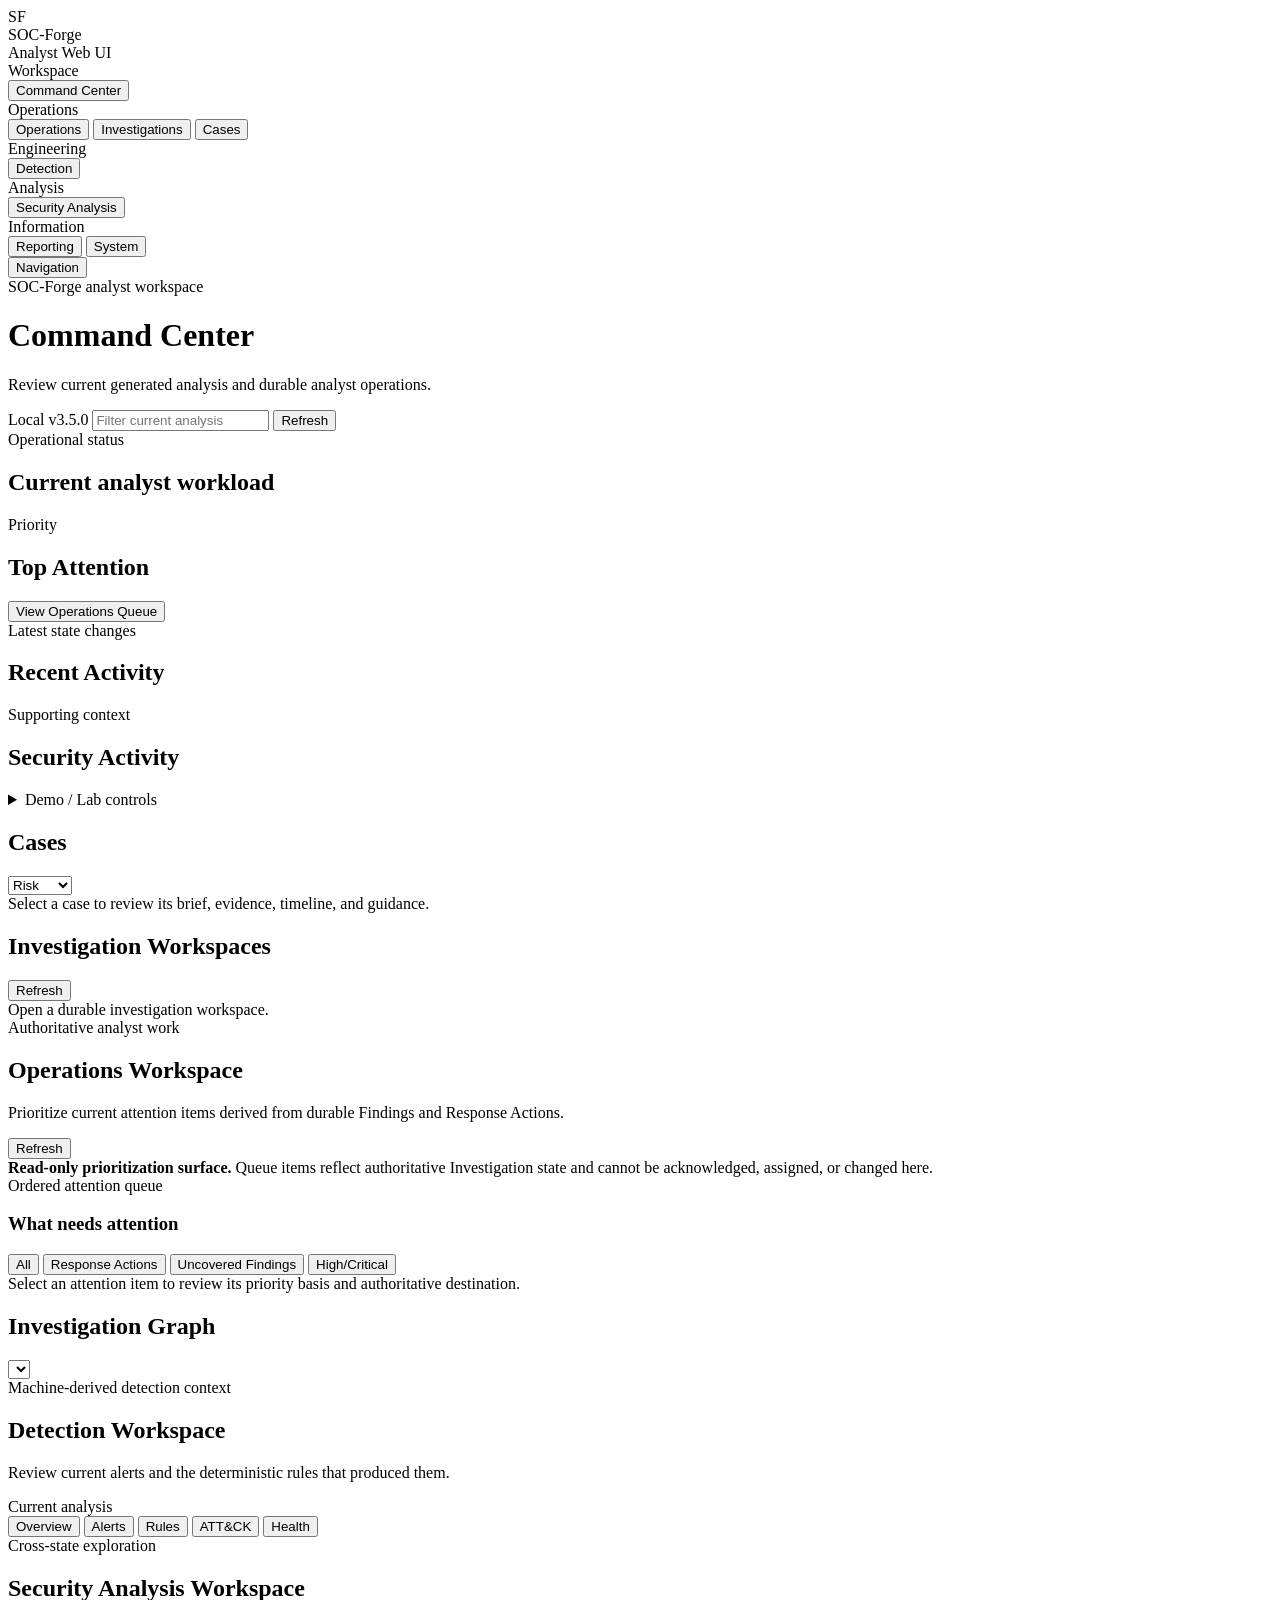
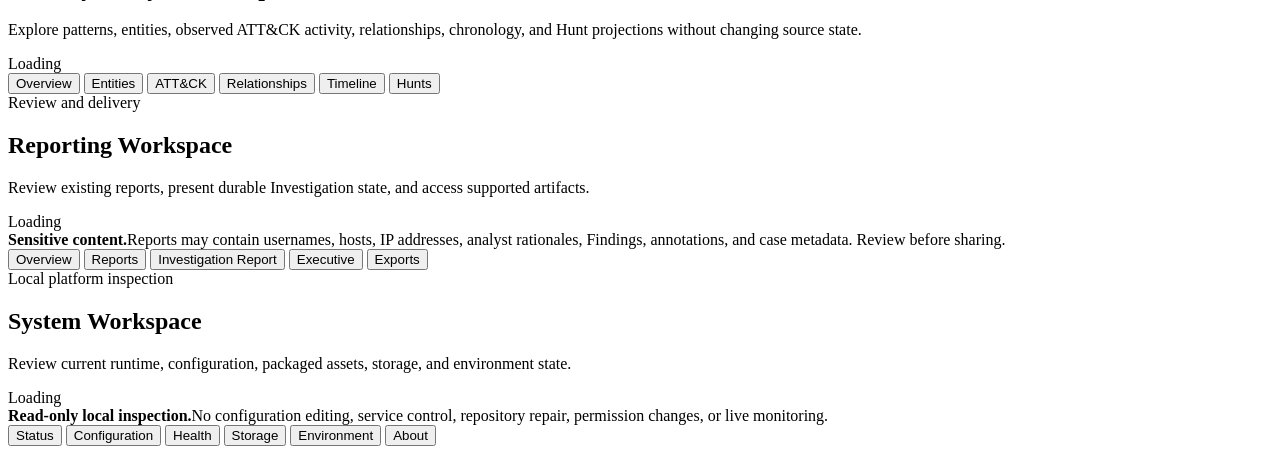
==== soc_forge/web/static/index.html @ 71f25888 "feat(web): redesign reporting and system workspaces" ====
<!doctype html>
<html lang="en">
<head>
  <meta charset="utf-8" />
  <meta name="viewport" content="width=device-width, initial-scale=1" />
  <title>SOC-Forge Analyst Web UI</title>
  <link rel="stylesheet" href="/static/styles.css" />
</head>
<body>
  <div class="app-shell">
    <aside id="appSidebar" class="sidebar">
      <div class="brand">
        <div class="mark">SF</div>
        <div>
          <div class="brand-title">SOC-Forge</div>
          <div class="brand-subtitle">Analyst Web UI</div>
        </div>
      </div>
      <nav class="nav-tabs" aria-label="Primary navigation">
        <div class="nav-group">
          <div class="nav-group-label">Workspace</div>
          <button class="nav-tab active" data-view="overview" aria-current="page">Command Center</button>
        </div>
        <div class="nav-group">
          <div class="nav-group-label">Operations</div>
          <button class="nav-tab" data-view="operations">Operations</button>
          <button class="nav-tab" data-view="investigations">Investigations</button>
          <button class="nav-tab" data-view="cases">Cases</button>
        </div>
        <div class="nav-group">
          <div class="nav-group-label">Engineering</div>
          <button class="nav-tab" data-view="detection">Detection</button>
        </div>
        <div class="nav-group">
          <div class="nav-group-label">Analysis</div>
          <button class="nav-tab" data-view="analysis">Security Analysis</button>
        </div>
        <div class="nav-group">
          <div class="nav-group-label">Information</div>
          <button class="nav-tab" data-view="reporting">Reporting</button>
          <button class="nav-tab" data-view="system">System</button>
        </div>
      </nav>
    </aside>

    <main class="main">
      <header class="topbar">
        <div class="topbar-context">
          <button id="sidebarToggle" class="sidebar-toggle" type="button" aria-controls="appSidebar" aria-expanded="false">Navigation</button>
          <div>
            <div class="eyebrow">SOC-Forge analyst workspace</div>
            <h1 id="pageTitle">Command Center</h1>
            <p id="pageDescription">Review current generated analysis and durable analyst operations.</p>
          </div>
        </div>
        <div class="toolbar">
          <span class="status-indicator status-available"><span aria-hidden="true"></span>Local</span>
          <span class="technical-id">v3.5.0</span>
          <input id="searchInput" class="compact-search" type="search" placeholder="Filter current analysis" aria-label="Filter cases, alerts, and hunts" />
          <button id="refreshButton" type="button">Refresh</button>
        </div>
      </header>

      <section id="demoGuide" class="demo-guide" hidden>
        <div class="demo-guide-head">
          <div>
            <div class="demo-eyebrow">Guided Demo</div>
            <h2 id="demoGuideTitle">SOC-Forge walkthrough</h2>
          </div>
          <div class="demo-guide-actions">
            <button id="nextDemoStepButton" type="button" class="primary-button">Next</button>
            <button id="closeDemoButton" type="button">Close</button>
          </div>
        </div>
        <div id="demoSteps" class="demo-steps"></div>
      </section>

      <section id="overviewView" class="view active command-center">
        <section aria-labelledby="operationalStatusHeading">
          <div class="section-heading">
            <div><div class="eyebrow">Operational status</div><h2 id="operationalStatusHeading">Current analyst workload</h2></div>
          </div>
          <div class="metrics command-metrics" id="metrics"></div>
        </section>
        <div class="command-primary-grid">
          <section class="panel attention-panel" aria-labelledby="topAttentionHeading">
            <div class="panel-head"><div><div class="eyebrow">Priority</div><h2 id="topAttentionHeading">Top Attention</h2></div><button id="openOperationsButton" type="button">View Operations Queue</button></div>
            <div id="commandTopAttention" class="attention-list"></div>
          </section>
          <section class="panel activity-panel" aria-labelledby="recentActivityHeading">
            <div class="panel-head"><div><div class="eyebrow">Latest state changes</div><h2 id="recentActivityHeading">Recent Activity</h2></div></div>
            <div id="commandRecentActivity" class="activity-list"></div>
          </section>
        </div>
        <section class="panel supporting-activity" aria-labelledby="securityActivityHeading">
          <div class="panel-head"><div><div class="eyebrow">Supporting context</div><h2 id="securityActivityHeading">Security Activity</h2></div></div>
          <div id="commandSecurityActivity"></div>
        </section>
        <details class="demo-lab panel">
          <summary>Demo / Lab controls</summary>
          <p>Generate a controlled synthetic scenario for portfolio demonstration. These controls do not execute remediation.</p>
          <div class="scenario-control" aria-label="Demo scenario">
            <label for="scenarioSelect">Scenario</label>
            <select id="scenarioSelect"><option value="detection_lab">Detection Lab</option><option value="attack_chain">Attack Chain</option></select>
            <button id="runScenarioButton" type="button">Generate Scenario</button>
            <button id="startDemoButton" type="button" class="primary-button">Start Guided Demo</button>
          </div>
        </details>
      </section>

      <section id="casesView" class="view">
        <div class="split-layout">
          <section class="panel list-panel">
            <div class="panel-head">
              <h2>Cases</h2>
              <select id="caseSort" aria-label="Sort cases">
                <option value="risk">Risk</option>
                <option value="quality">Quality</option>
                <option value="time">Time</option>
              </select>
            </div>
            <div id="caseList" class="case-list"></div>
          </section>
          <section class="panel detail-panel">
            <div id="caseDetail" class="empty-state">Select a case to review its brief, evidence, timeline, and guidance.</div>
          </section>
        </div>
      </section>

      <section id="investigationsView" class="view">
        <div class="split-layout">
          <section class="panel list-panel">
            <div class="panel-head">
              <h2>Investigation Workspaces</h2>
              <button id="refreshInvestigationsButton" type="button">Refresh</button>
            </div>
            <div id="investigationList" class="case-list"></div>
          </section>
          <section class="panel detail-panel">
            <div id="investigationDetail" class="empty-state">Open a durable investigation workspace.</div>
          </section>
        </div>
      </section>

      <section id="operationsView" class="view operations-workspace">
        <div class="operations-header">
          <div>
            <div class="eyebrow">Authoritative analyst work</div>
            <h2>Operations Workspace</h2>
            <p>Prioritize current attention items derived from durable Findings and Response Actions.</p>
          </div>
          <button id="refreshOperationsButton" type="button">Refresh</button>
        </div>
        <div id="operationsSummary" class="metrics operations-metrics"></div>
        <div class="operations-boundary">
          <strong>Read-only prioritization surface.</strong>
          Queue items reflect authoritative Investigation state and cannot be acknowledged, assigned, or changed here.
        </div>
        <div id="operationsTopItems" hidden></div>
        <div class="operations-toolbar">
          <div><div class="eyebrow">Ordered attention queue</div><h3>What needs attention</h3></div>
          <div class="workspace-actions operations-filters" aria-label="Operations Queue filters">
            <button type="button" data-operations-filter="all">All</button>
            <button type="button" data-operations-filter="response_action">Response Actions</button>
            <button type="button" data-operations-filter="uncovered_finding">Uncovered Findings</button>
            <button type="button" data-operations-filter="high_critical">High/Critical</button>
          </div>
        </div>
        <div id="operationsStatus" class="muted evidence-status" role="status"></div>
        <div class="operations-browser">
          <section class="operations-list-panel" aria-label="Prioritized Operations Queue">
            <div id="operationsItems" class="operations-list"></div>
          </section>
          <section id="operationsDetail" class="operations-detail" aria-live="polite">
            <div class="empty-state">Select an attention item to review its priority basis and authoritative destination.</div>
          </section>
        </div>
      </section>

      <section id="graphView" class="view">
        <section class="panel">
          <div class="panel-head">
            <h2>Investigation Graph</h2>
            <select id="graphCaseSelect" aria-label="Graph case"></select>
          </div>
          <div id="graphWorkspace"></div>
        </section>
      </section>

      <section id="detectionView" class="view detection-workspace">
        <div class="detection-header">
          <div>
            <div class="eyebrow">Machine-derived detection context</div>
            <h2>Detection Workspace</h2>
            <p>Review current alerts and the deterministic rules that produced them.</p>
          </div>
          <div id="detectionAnalysisStatus" class="status-indicator status-available"><span aria-hidden="true"></span>Current analysis</div>
        </div>
        <div class="detection-tabs" role="tablist" aria-label="Detection workspace">
          <button type="button" role="tab" data-detection-tab="overview">Overview</button>
          <button type="button" role="tab" data-detection-tab="alerts">Alerts</button>
          <button type="button" role="tab" data-detection-tab="rules">Rules</button>
          <button type="button" role="tab" data-detection-tab="attack">ATT&amp;CK</button>
          <button type="button" role="tab" data-detection-tab="health">Health</button>
        </div>
        <section data-detection-panel="overview" class="detection-panel"><div id="detectionOverview"></div></section>
        <section data-detection-panel="alerts" class="detection-panel" hidden><div id="detectionAlerts"></div></section>
        <section data-detection-panel="rules" class="detection-panel" hidden><div id="detectionRules"></div></section>
        <section data-detection-panel="attack" class="detection-panel" hidden><div id="detectionAttack"></div></section>
        <section data-detection-panel="health" class="detection-panel" hidden><div id="detectionHealth"></div></section>
      </section>

      <section id="analysisView" class="view analysis-workspace">
        <div class="analysis-header">
          <div>
            <div class="eyebrow">Cross-state exploration</div>
            <h2>Security Analysis Workspace</h2>
            <p>Explore patterns, entities, observed ATT&amp;CK activity, relationships, chronology, and Hunt projections without changing source state.</p>
          </div>
          <div id="analysisMode" class="status-indicator"><span aria-hidden="true"></span>Loading</div>
        </div>
        <div class="analysis-tabs" role="tablist" aria-label="Security Analysis workspace">
          <button type="button" role="tab" data-analysis-tab="overview">Overview</button>
          <button type="button" role="tab" data-analysis-tab="entities">Entities</button>
          <button type="button" role="tab" data-analysis-tab="attack">ATT&amp;CK</button>
          <button type="button" role="tab" data-analysis-tab="relationships">Relationships</button>
          <button type="button" role="tab" data-analysis-tab="timeline">Timeline</button>
          <button type="button" role="tab" data-analysis-tab="hunts">Hunts</button>
        </div>
        <section class="analysis-panel" data-analysis-panel="overview"><div id="analysisOverview"></div></section>
        <section class="analysis-panel" data-analysis-panel="entities" hidden>
          <form id="entityExplorerForm" class="analysis-query-bar">
            <label for="analysisEntityType">Entity type</label>
            <select id="analysisEntityType"><option value="host">Host</option><option value="user">User</option><option value="ip">IP address</option><option value="process">Process</option></select>
            <label for="analysisEntityValue">Exact entity</label>
            <input id="analysisEntityValue" required autocomplete="off" placeholder="Enter an exact value" />
            <button type="submit" class="primary-button">Explore entity</button>
          </form>
          <div id="analysisEntityDiscovery"></div>
          <div id="analysisEntityResult"></div>
        </section>
        <section class="analysis-panel" data-analysis-panel="attack" hidden><div id="analysisAttack"></div></section>
        <section class="analysis-panel" data-analysis-panel="relationships" hidden><div id="analysisRelationships"></div></section>
        <section class="analysis-panel" data-analysis-panel="timeline" hidden><div id="analysisTimeline"></div></section>
        <section class="analysis-panel" data-analysis-panel="hunts" hidden><div id="analysisHunts"></div></section>
        <div id="analysisStatus" class="muted evidence-status" role="status"></div>
      </section>

      <section id="reportingView" class="view reporting-workspace">
        <div class="reporting-header">
          <div><div class="eyebrow">Review and delivery</div><h2>Reporting Workspace</h2><p>Review existing reports, present durable Investigation state, and access supported artifacts.</p></div>
          <div id="reportingMode" class="status-indicator"><span aria-hidden="true"></span>Loading</div>
        </div>
        <div class="reporting-notice"><strong>Sensitive content.</strong><span>Reports may contain usernames, hosts, IP addresses, analyst rationales, Findings, annotations, and case metadata. Review before sharing.</span></div>
        <div class="reporting-tabs" role="tablist" aria-label="Reporting workspace">
          <button type="button" role="tab" data-reporting-tab="overview">Overview</button>
          <button type="button" role="tab" data-reporting-tab="reports">Reports</button>
          <button type="button" role="tab" data-reporting-tab="investigation">Investigation Report</button>
          <button type="button" role="tab" data-reporting-tab="executive">Executive</button>
          <button type="button" role="tab" data-reporting-tab="exports">Exports</button>
        </div>
        <section data-reporting-panel="overview"><div id="reportingOverview"></div></section>
        <section data-reporting-panel="reports" hidden><div id="reportCenter"></div></section>
        <section data-reporting-panel="investigation" hidden><div id="investigationReport"></div></section>
        <section data-reporting-panel="executive" hidden><div id="executiveSummary"></div></section>
        <section data-reporting-panel="exports" hidden><div id="exportCenter"></div></section>
        <div id="reportingStatus" class="muted evidence-status" role="status"></div>
      </section>

      <section id="systemView" class="view system-workspace">
        <div class="system-header">
          <div><div class="eyebrow">Local platform inspection</div><h2>System Workspace</h2><p>Review current runtime, configuration, packaged assets, storage, and environment state.</p></div>
          <div id="systemOverallStatus" class="status-indicator"><span aria-hidden="true"></span>Loading</div>
        </div>
        <div class="system-boundary"><strong>Read-only local inspection.</strong><span>No configuration editing, service control, repository repair, permission changes, or live monitoring.</span></div>
        <div class="system-tabs" role="tablist" aria-label="System workspace">
          <button type="button" role="tab" data-system-tab="status">Status</button>
          <button type="button" role="tab" data-system-tab="configuration">Configuration</button>
          <button type="button" role="tab" data-system-tab="health">Health</button>
          <button type="button" role="tab" data-system-tab="storage">Storage</button>
          <button type="button" role="tab" data-system-tab="environment">Environment</button>
          <button type="button" role="tab" data-system-tab="about">About</button>
        </div>
        <section data-system-panel="status"><div id="systemStatus"></div></section>
        <section data-system-panel="configuration" hidden><div id="systemConfiguration"></div></section>
        <section data-system-panel="health" hidden><div id="systemHealth"></div></section>
        <section data-system-panel="storage" hidden><div id="systemStorage"></div></section>
        <section data-system-panel="environment" hidden><div id="systemEnvironment"></div></section>
        <section data-system-panel="about" hidden><div id="systemAbout"></div></section>
        <div id="systemMessage" class="muted evidence-status" role="status"></div>
      </section>
    </main>
  </div>
  <script src="/static/investigations.js"></script>
  <script src="/static/investigation_findings.js"></script>
  <script src="/static/investigation_response_actions.js"></script>
  <script src="/static/investigation_summary.js"></script>
  <script src="/static/query_workbench.js"></script>
  <script src="/static/operations_queue.js"></script>
  <script src="/static/command_center.js"></script>
  <script src="/static/detection_workspace.js"></script>
  <script src="/static/security_analysis.js"></script>
  <script src="/static/reporting_system.js"></script>
  <script src="/static/app.js"></script>
</body>
</html>
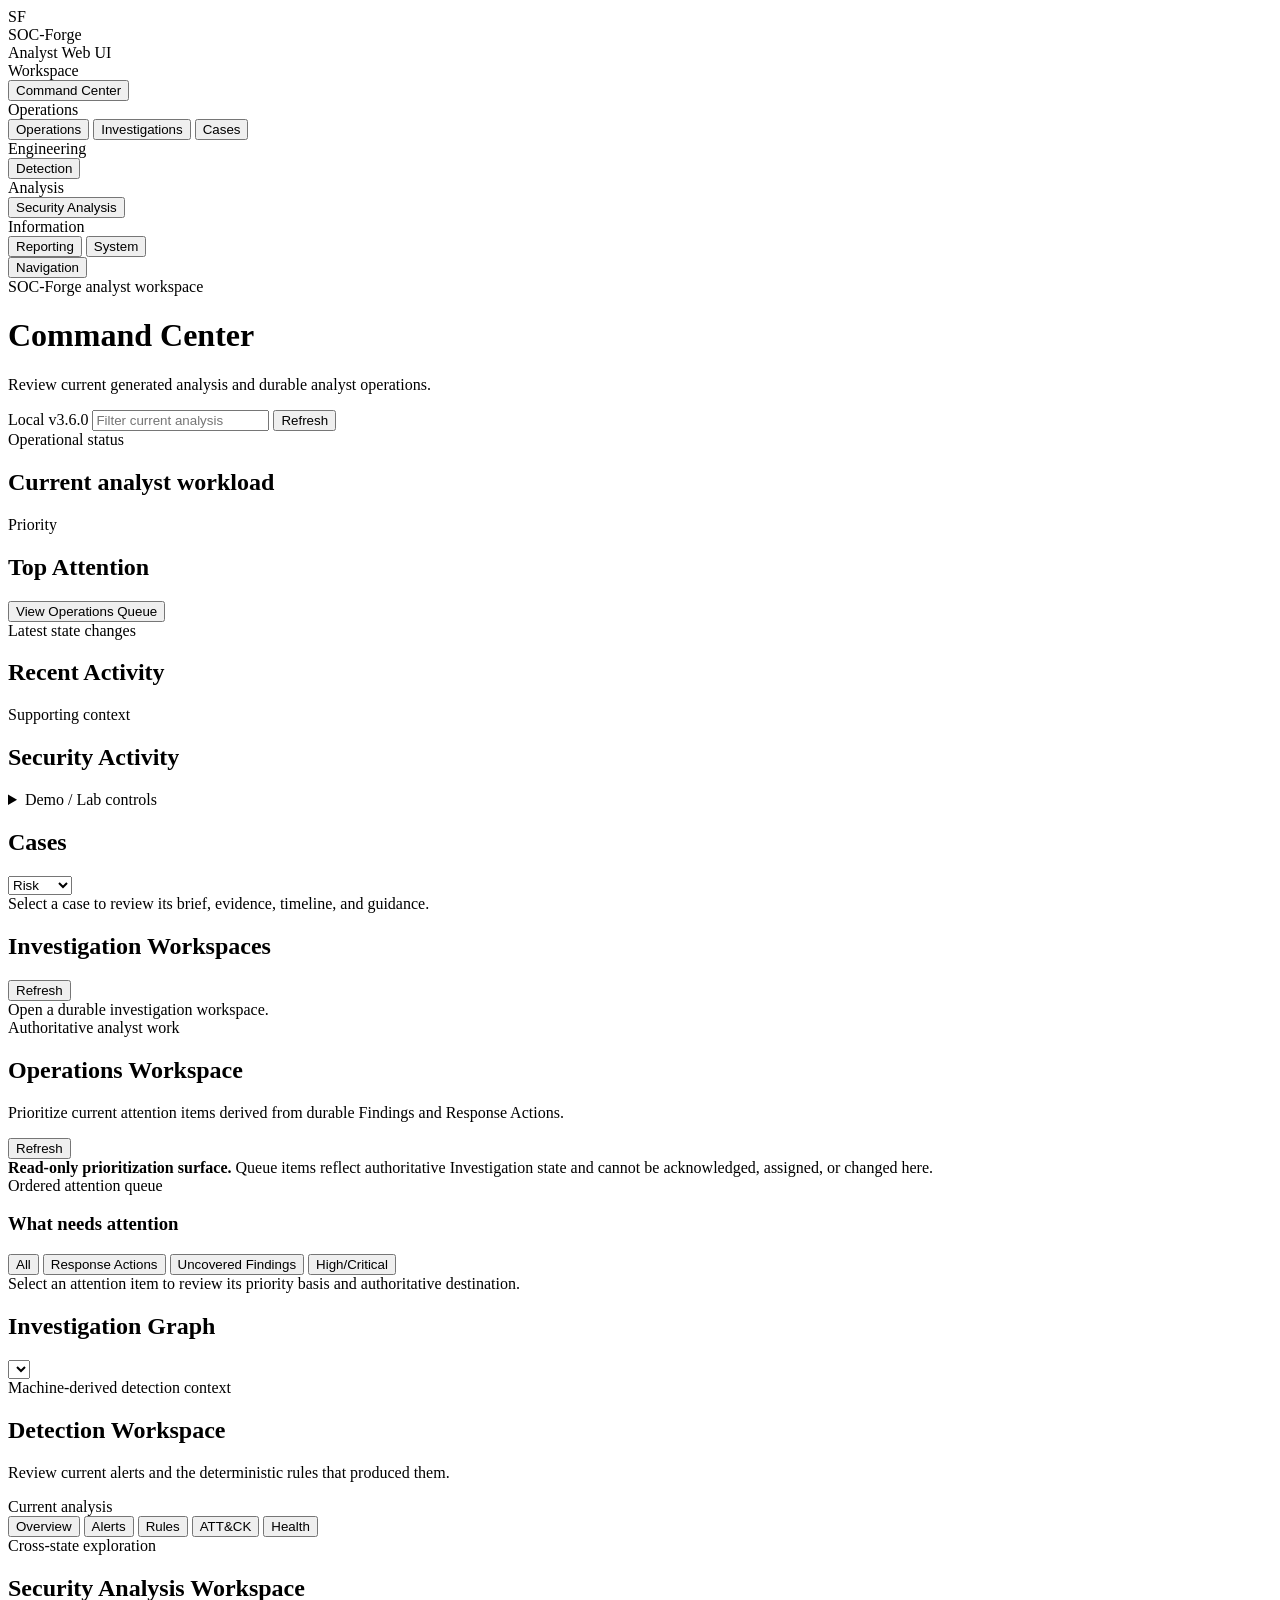
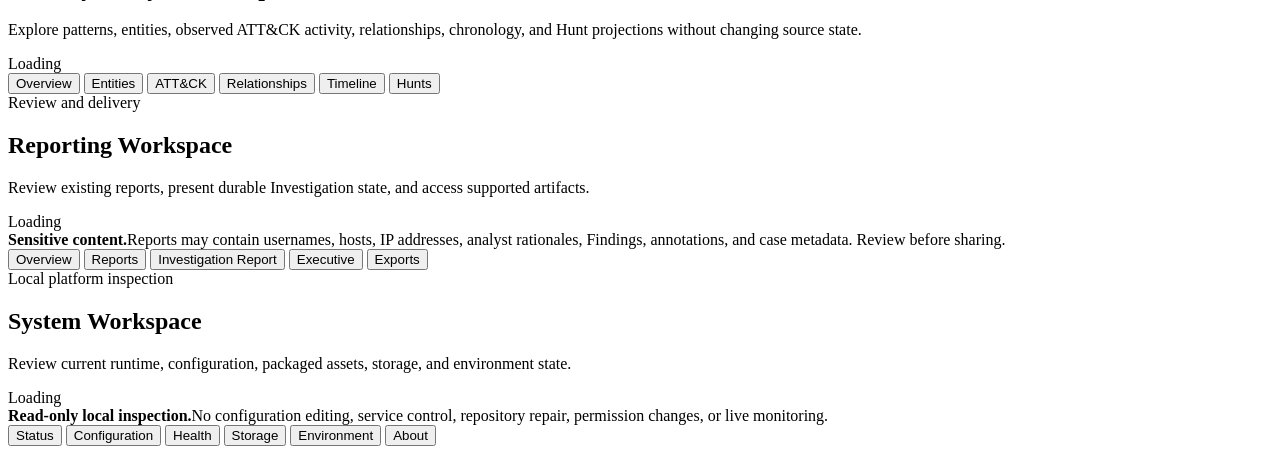
==== commit cb4d50f8: "Prepare v3.6.0 release" ====
--- a/soc_forge/web/static/index.html
+++ b/soc_forge/web/static/index.html
@@ -55,7 +55,7 @@
         </div>
         <div class="toolbar">
           <span class="status-indicator status-available"><span aria-hidden="true"></span>Local</span>
-          <span class="technical-id">v3.5.0</span>
+          <span class="technical-id">v3.6.0</span>
           <input id="searchInput" class="compact-search" type="search" placeholder="Filter current analysis" aria-label="Filter cases, alerts, and hunts" />
           <button id="refreshButton" type="button">Refresh</button>
         </div>
@@ -194,7 +194,7 @@
             <h2>Detection Workspace</h2>
             <p>Review current alerts and the deterministic rules that produced them.</p>
           </div>
-          <div id="detectionAnalysisStatus" class="status-indicator status-available"><span aria-hidden="true"></span>Current analysis</div>
+          <div id="detectionAnalysisStatus" class="status-indicator status-available" role="status" aria-live="polite"><span aria-hidden="true"></span>Current analysis</div>
         </div>
         <div class="detection-tabs" role="tablist" aria-label="Detection workspace">
           <button type="button" role="tab" data-detection-tab="overview">Overview</button>
@@ -217,7 +217,7 @@
             <h2>Security Analysis Workspace</h2>
             <p>Explore patterns, entities, observed ATT&amp;CK activity, relationships, chronology, and Hunt projections without changing source state.</p>
           </div>
-          <div id="analysisMode" class="status-indicator"><span aria-hidden="true"></span>Loading</div>
+          <div id="analysisMode" class="status-indicator" role="status" aria-live="polite"><span aria-hidden="true"></span>Loading</div>
         </div>
         <div class="analysis-tabs" role="tablist" aria-label="Security Analysis workspace">
           <button type="button" role="tab" data-analysis-tab="overview">Overview</button>
@@ -249,7 +249,7 @@
       <section id="reportingView" class="view reporting-workspace">
         <div class="reporting-header">
           <div><div class="eyebrow">Review and delivery</div><h2>Reporting Workspace</h2><p>Review existing reports, present durable Investigation state, and access supported artifacts.</p></div>
-          <div id="reportingMode" class="status-indicator"><span aria-hidden="true"></span>Loading</div>
+          <div id="reportingMode" class="status-indicator" role="status" aria-live="polite"><span aria-hidden="true"></span>Loading</div>
         </div>
         <div class="reporting-notice"><strong>Sensitive content.</strong><span>Reports may contain usernames, hosts, IP addresses, analyst rationales, Findings, annotations, and case metadata. Review before sharing.</span></div>
         <div class="reporting-tabs" role="tablist" aria-label="Reporting workspace">
@@ -270,7 +270,7 @@
       <section id="systemView" class="view system-workspace">
         <div class="system-header">
           <div><div class="eyebrow">Local platform inspection</div><h2>System Workspace</h2><p>Review current runtime, configuration, packaged assets, storage, and environment state.</p></div>
-          <div id="systemOverallStatus" class="status-indicator"><span aria-hidden="true"></span>Loading</div>
+          <div id="systemOverallStatus" class="status-indicator" role="status" aria-live="polite"><span aria-hidden="true"></span>Loading</div>
         </div>
         <div class="system-boundary"><strong>Read-only local inspection.</strong><span>No configuration editing, service control, repository repair, permission changes, or live monitoring.</span></div>
         <div class="system-tabs" role="tablist" aria-label="System workspace">
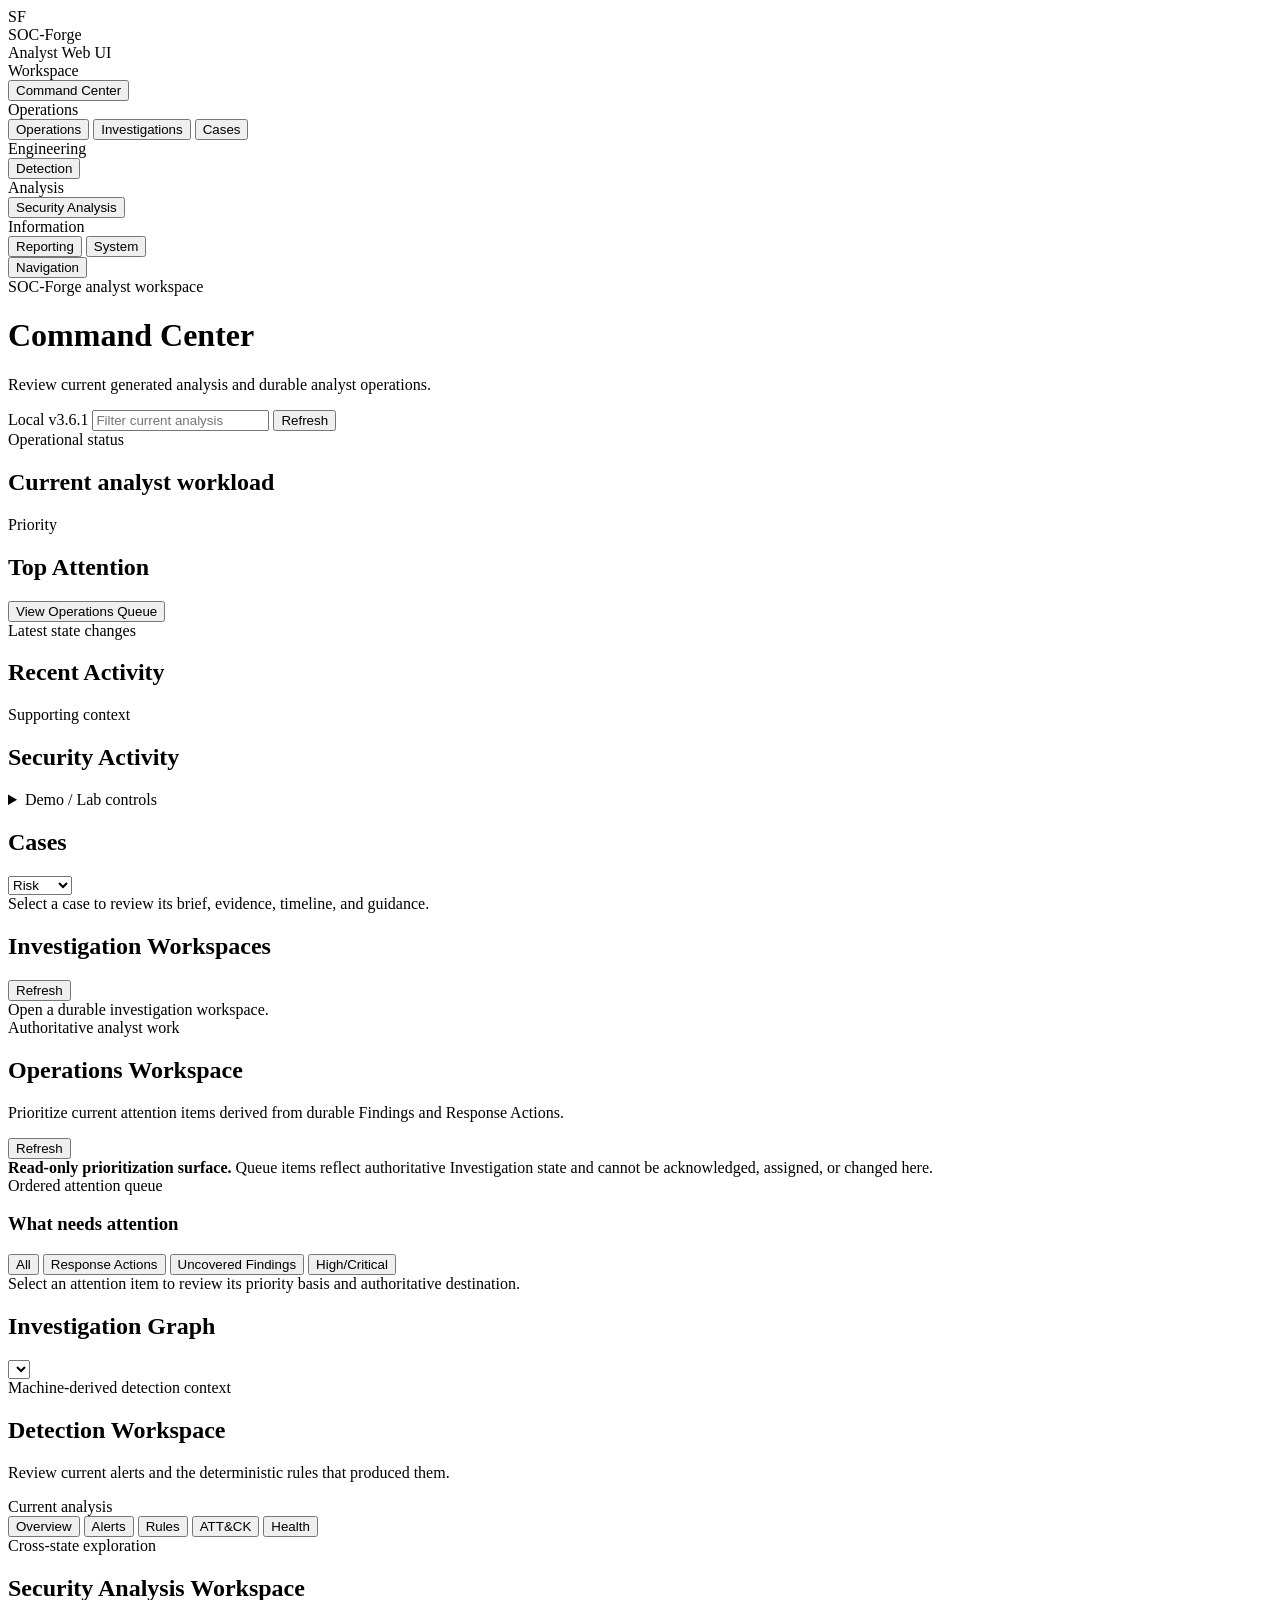
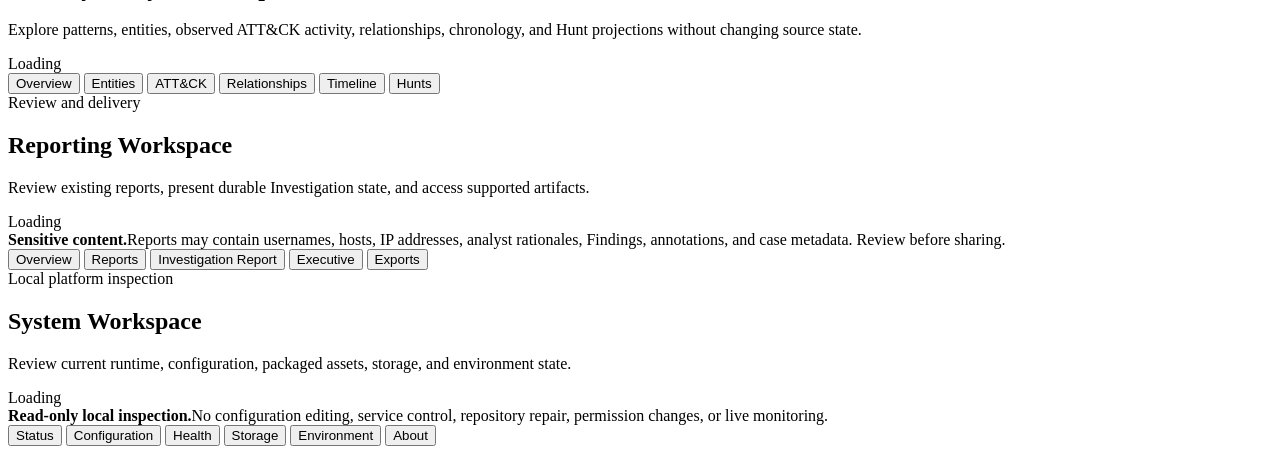
==== commit 601eb93a: "feat(detection): add Initial Access and Discovery rules, extend Attack Chain demo Closes a real ATT&" ====
--- a/soc_forge/web/static/index.html
+++ b/soc_forge/web/static/index.html
@@ -55,7 +55,7 @@
         </div>
         <div class="toolbar">
           <span class="status-indicator status-available"><span aria-hidden="true"></span>Local</span>
-          <span class="technical-id">v3.6.0</span>
+          <span class="technical-id">v3.6.1</span>
           <input id="searchInput" class="compact-search" type="search" placeholder="Filter current analysis" aria-label="Filter cases, alerts, and hunts" />
           <button id="refreshButton" type="button">Refresh</button>
         </div>
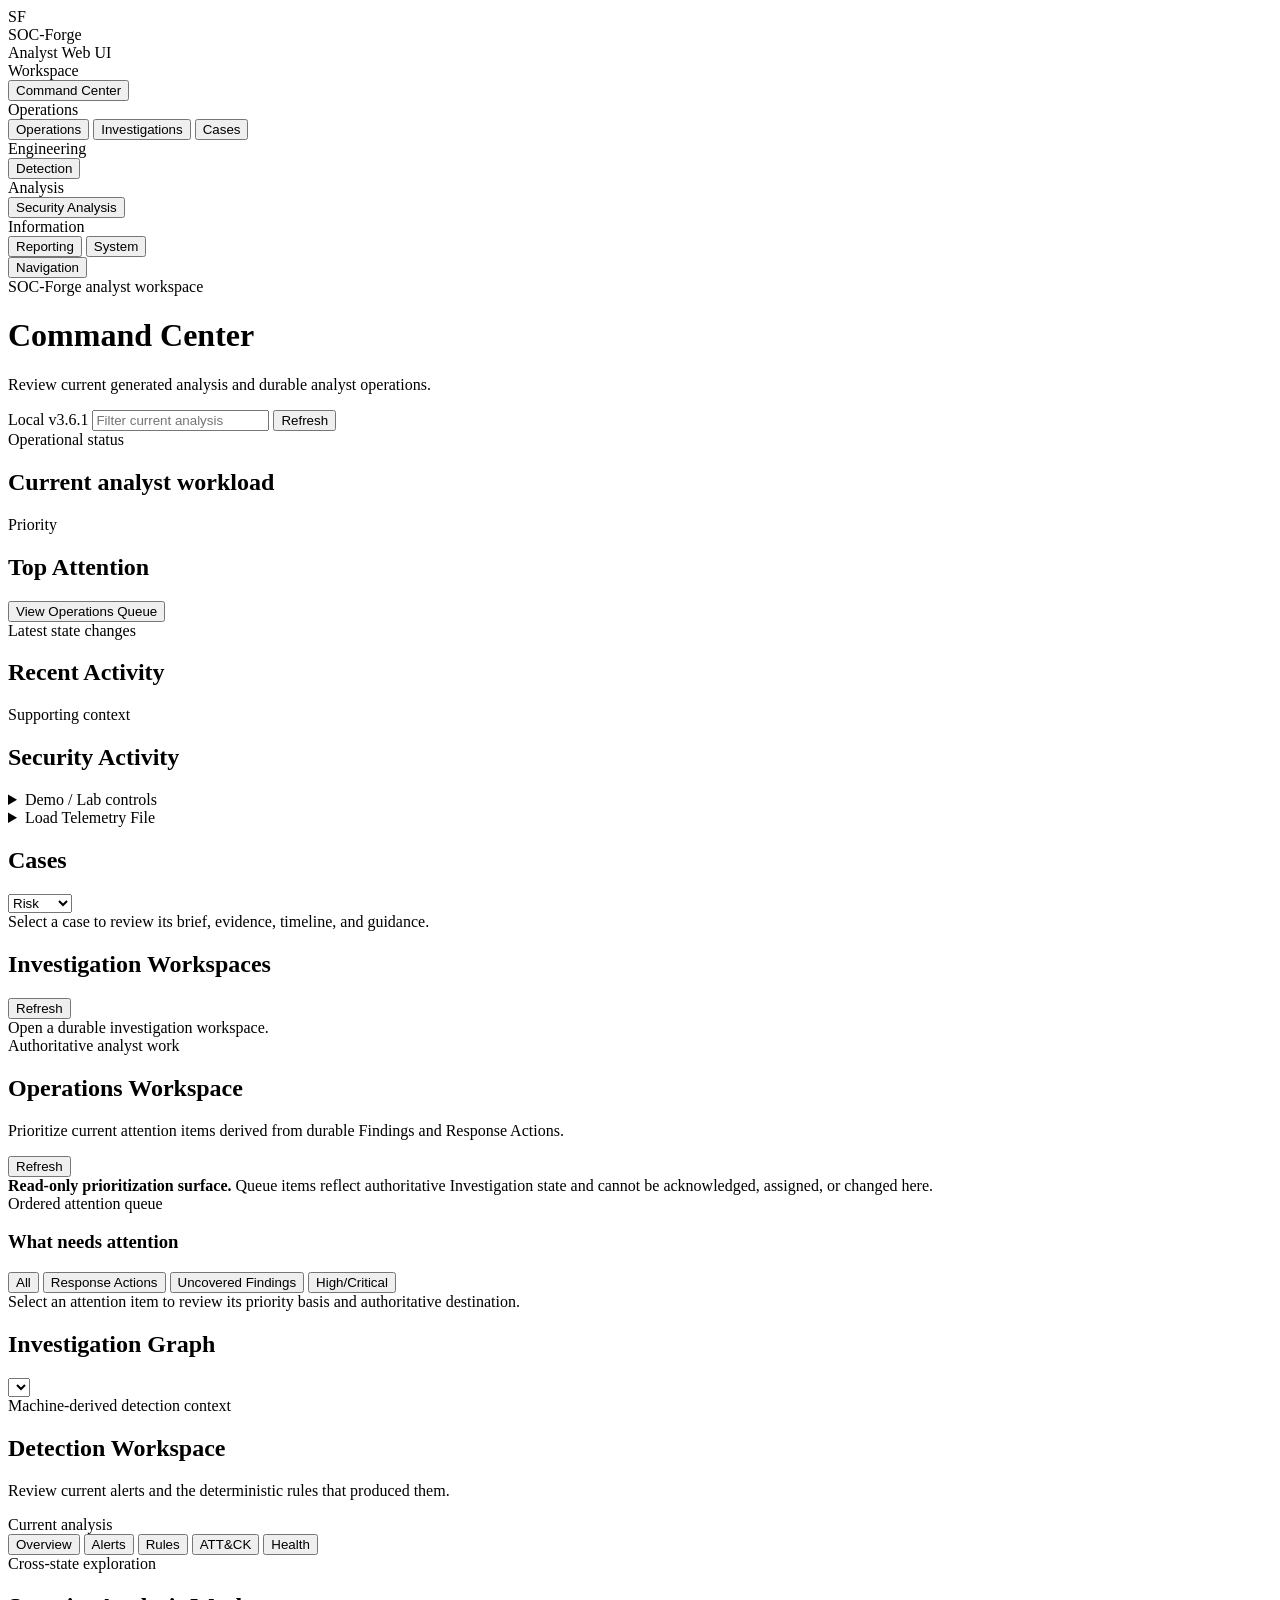
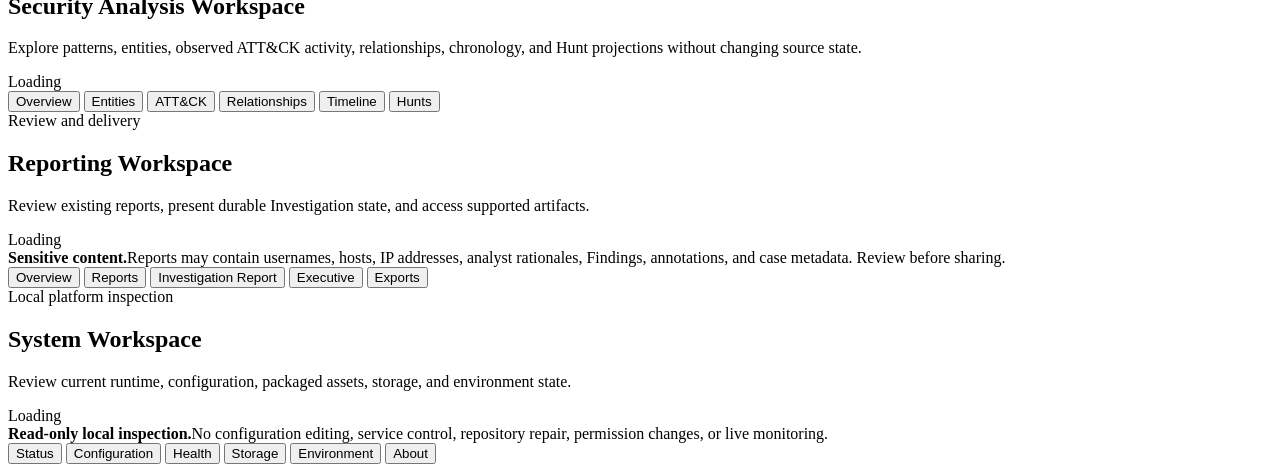
==== commit 126f0205: "feat(web): add real telemetry file ingest to the web UI The web UI could only visualize artifacts a " ====
--- a/soc_forge/web/static/index.html
+++ b/soc_forge/web/static/index.html
@@ -104,6 +104,22 @@
             <select id="scenarioSelect"><option value="detection_lab">Detection Lab</option><option value="attack_chain">Attack Chain</option></select>
             <button id="runScenarioButton" type="button">Generate Scenario</button>
             <button id="startDemoButton" type="button" class="primary-button">Start Guided Demo</button>
+          </div>
+        </details>
+        <details class="ingest-panel panel">
+          <summary>Load Telemetry File</summary>
+          <p>Analyze your own Windows Security telemetry. Replaces the current workspace with the results.</p>
+          <div class="scenario-control" aria-label="Load telemetry file">
+            <label for="ingestFileInput">File</label>
+            <input id="ingestFileInput" type="file" accept=".jsonl,.csv,.evtx" />
+            <label for="ingestFormatSelect">Format</label>
+            <select id="ingestFormatSelect">
+              <option value="">Auto-detect</option>
+              <option value="jsonl">JSONL</option>
+              <option value="windows-security-csv">Windows Security CSV</option>
+              <option value="windows-security-evtx">Windows Security EVTX</option>
+            </select>
+            <button id="uploadIngestButton" type="button" class="primary-button" disabled>Upload &amp; Analyze</button>
           </div>
         </details>
       </section>
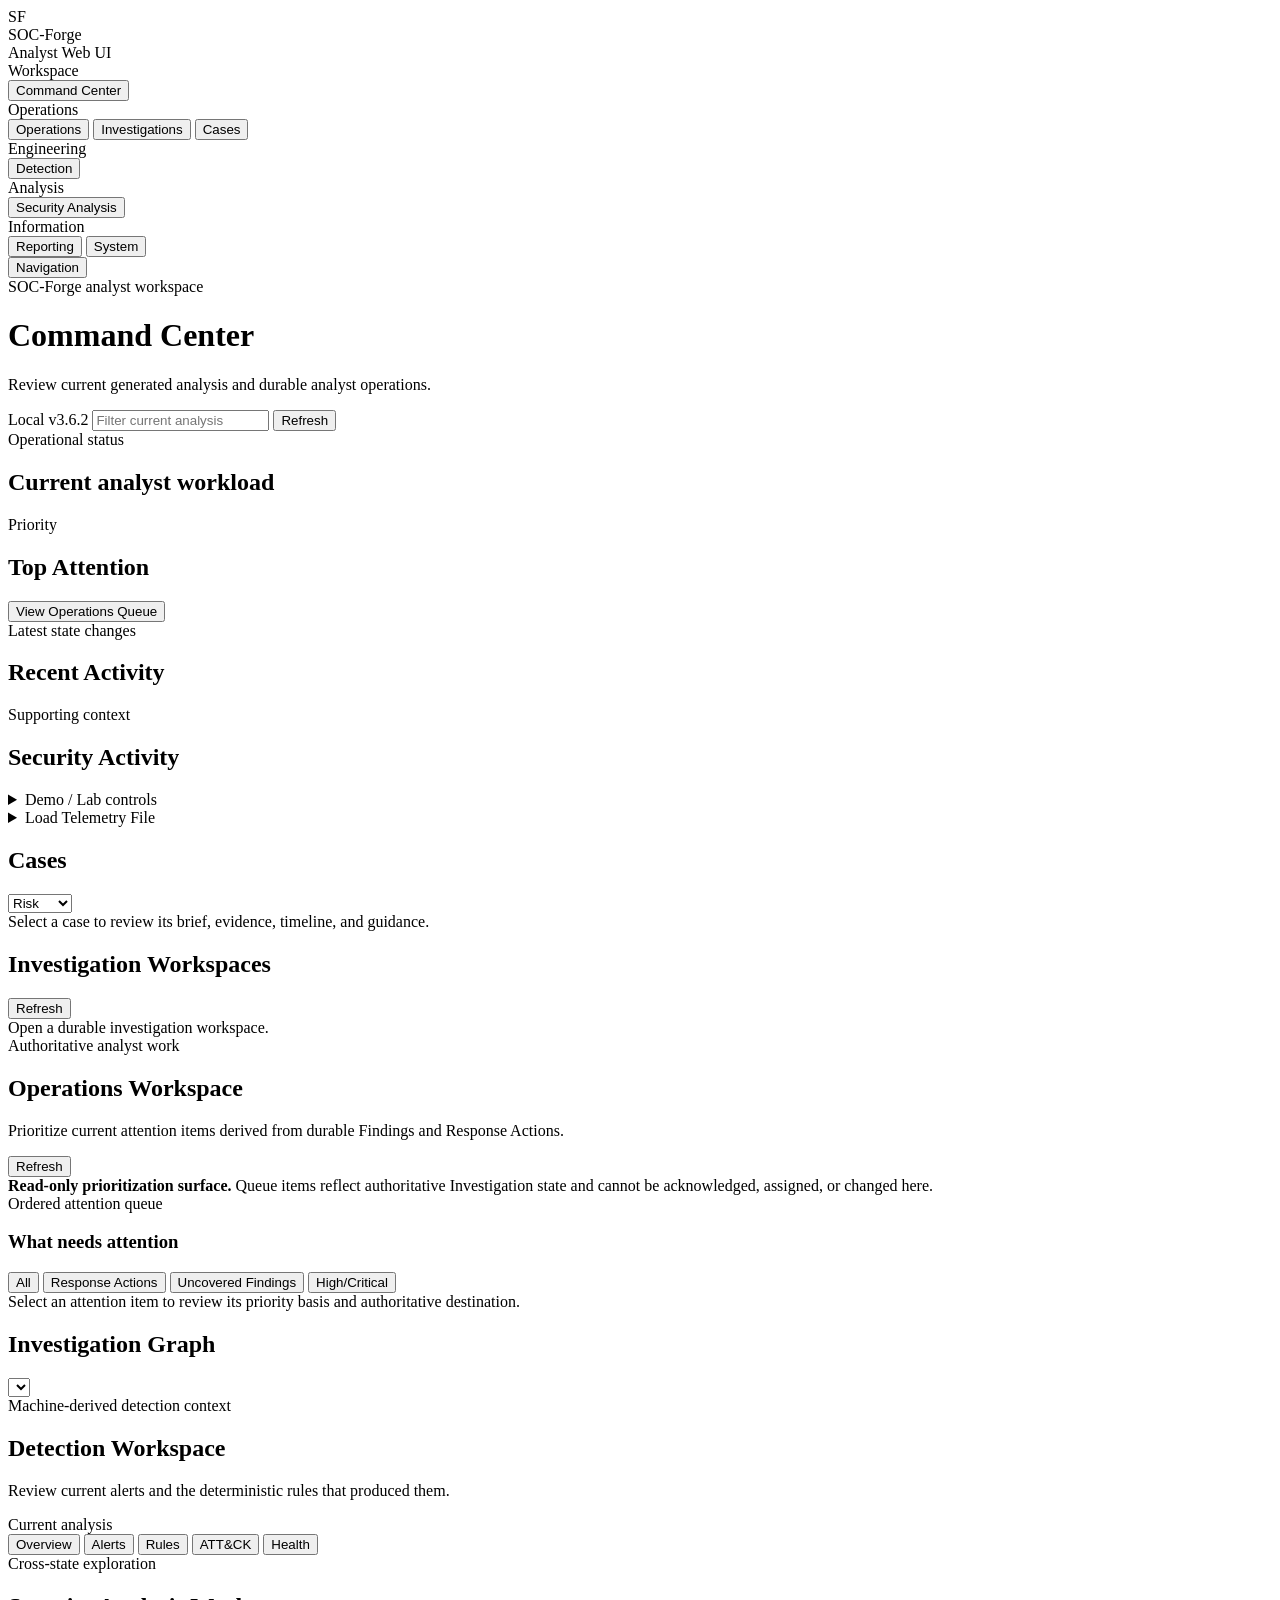
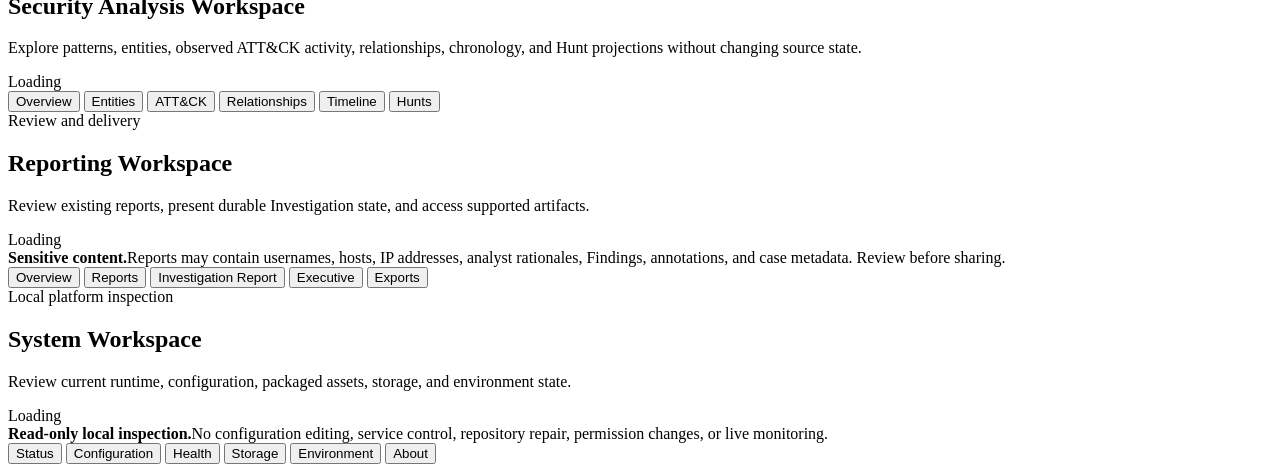
==== commit 27393843: "feat(rules): add SOCF-026, tar checkpoint-action wildcard/option injection Translated from a real CT" ====
--- a/soc_forge/web/static/index.html
+++ b/soc_forge/web/static/index.html
@@ -55,7 +55,7 @@
         </div>
         <div class="toolbar">
           <span class="status-indicator status-available"><span aria-hidden="true"></span>Local</span>
-          <span class="technical-id">v3.6.1</span>
+          <span class="technical-id">v3.6.2</span>
           <input id="searchInput" class="compact-search" type="search" placeholder="Filter current analysis" aria-label="Filter cases, alerts, and hunts" />
           <button id="refreshButton" type="button">Refresh</button>
         </div>
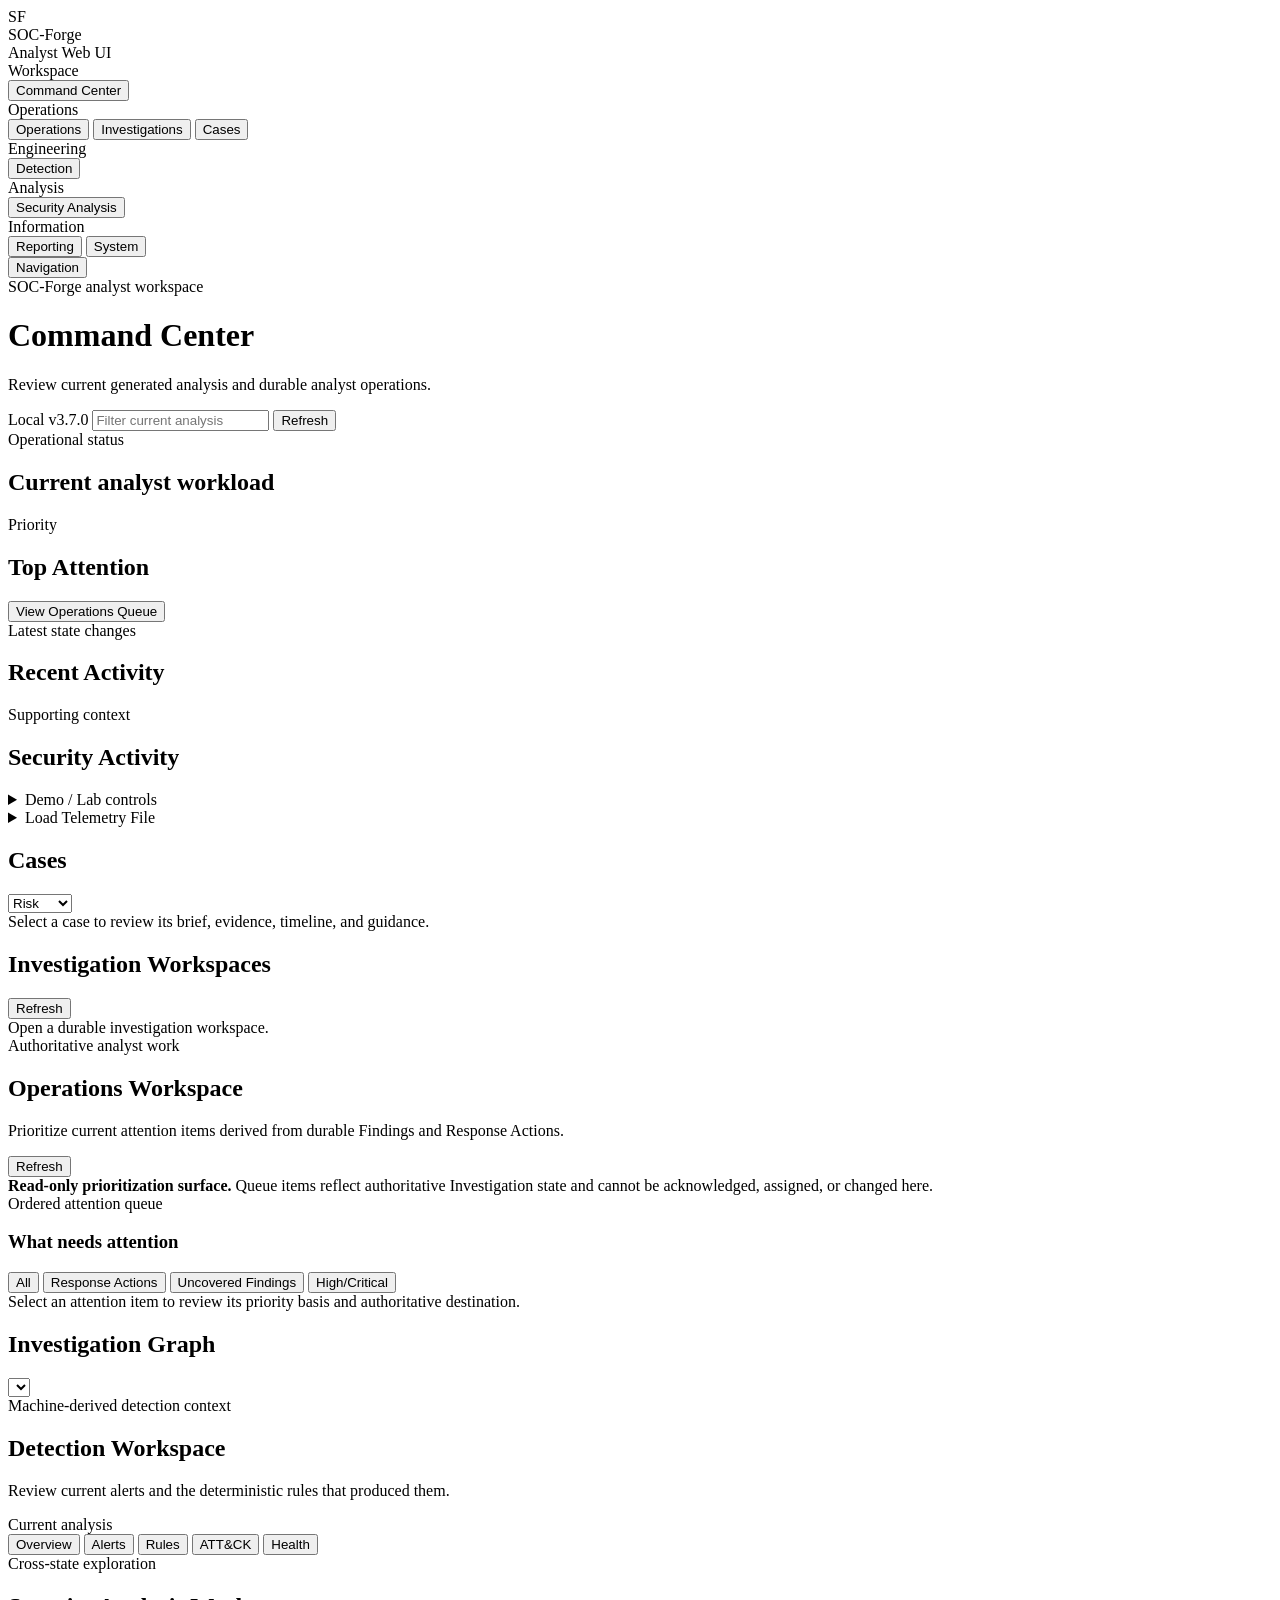
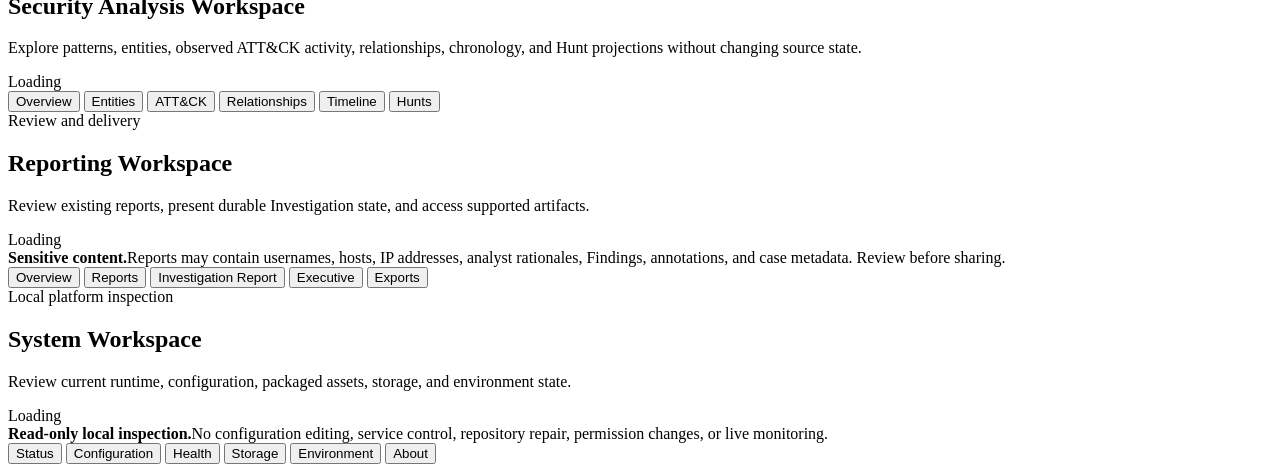
==== commit 66f4b29f: "chore(release): cut v3.7.0 Several weeks of Linux ingestion, new rules, and correlation fixes had la" ====
--- a/soc_forge/web/static/index.html
+++ b/soc_forge/web/static/index.html
@@ -55,7 +55,7 @@
         </div>
         <div class="toolbar">
           <span class="status-indicator status-available"><span aria-hidden="true"></span>Local</span>
-          <span class="technical-id">v3.6.2</span>
+          <span class="technical-id">v3.7.0</span>
           <input id="searchInput" class="compact-search" type="search" placeholder="Filter current analysis" aria-label="Filter cases, alerts, and hunts" />
           <button id="refreshButton" type="button">Refresh</button>
         </div>
@@ -108,16 +108,19 @@
         </details>
         <details class="ingest-panel panel">
           <summary>Load Telemetry File</summary>
-          <p>Analyze your own Windows Security telemetry. Replaces the current workspace with the results.</p>
+          <p>Analyze your own Windows or Linux telemetry. Replaces the current workspace with the results. Pick a format for .log/.txt files.</p>
           <div class="scenario-control" aria-label="Load telemetry file">
             <label for="ingestFileInput">File</label>
-            <input id="ingestFileInput" type="file" accept=".jsonl,.csv,.evtx" />
+            <input id="ingestFileInput" type="file" accept=".jsonl,.csv,.evtx,.log,.txt" />
             <label for="ingestFormatSelect">Format</label>
             <select id="ingestFormatSelect">
               <option value="">Auto-detect</option>
               <option value="jsonl">JSONL</option>
               <option value="windows-security-csv">Windows Security CSV</option>
               <option value="windows-security-evtx">Windows Security EVTX</option>
+              <option value="linux-auth-log">Linux SSH auth log (auth.log)</option>
+              <option value="linux-auditd">Linux auditd (audit.log)</option>
+              <option value="nginx-access-log">nginx access log</option>
             </select>
             <button id="uploadIngestButton" type="button" class="primary-button" disabled>Upload &amp; Analyze</button>
           </div>
